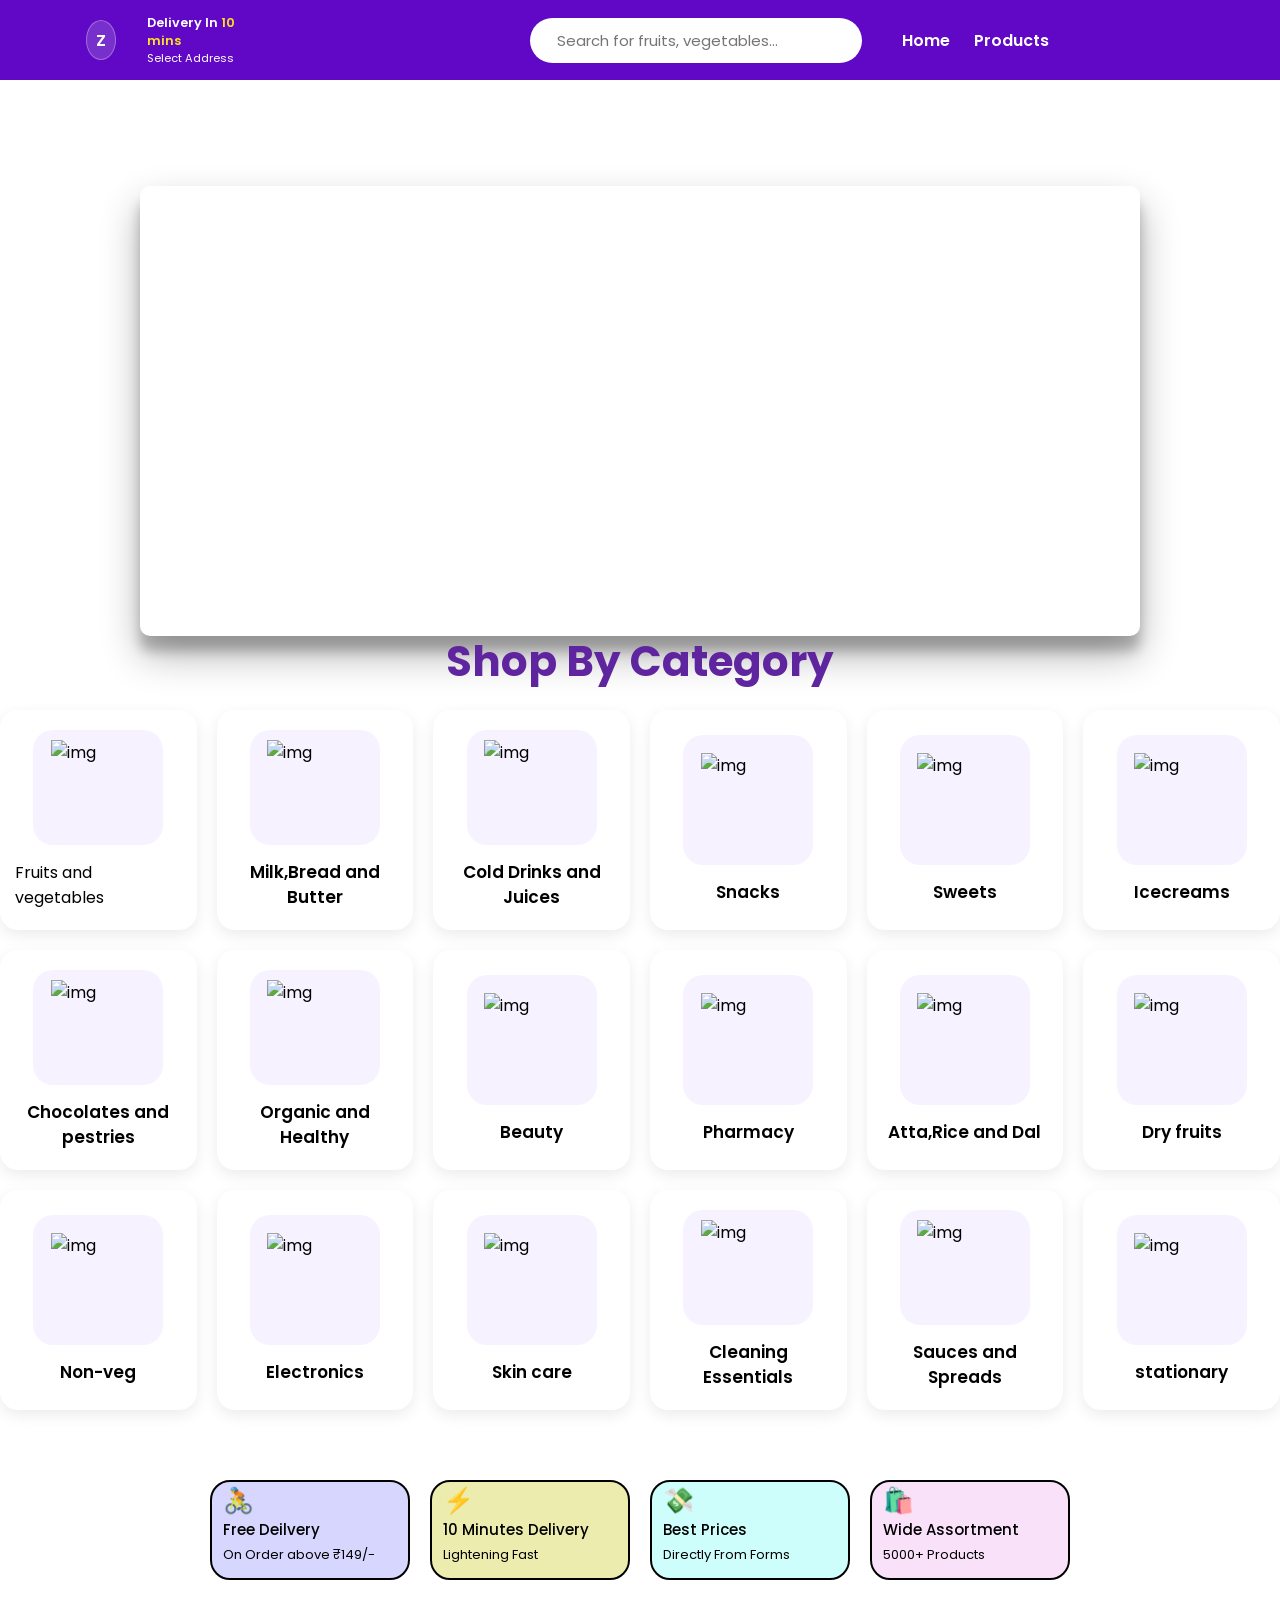
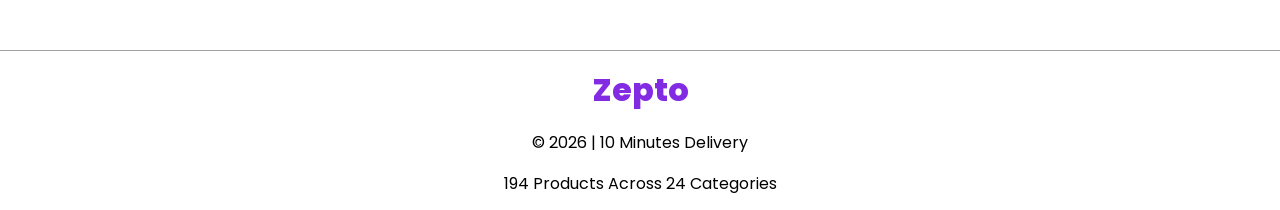
==== zepto.html @ a47827da "Add files via upload" ====
<!DOCTYPE html>
<html lang="en">
<head>
    <meta charset="UTF-8">
    <meta name="viewport" content="width=device-width, initial-scale=1.0">
    <title>zeptno 10 mins delivery</title>
    <link rel="stylesheet" href="zepto.css">
    <link rel="stylesheet" href="https://cdnjs.cloudflare.com/ajax/libs/font-awesome/7.3.0/css/all.min.css" integrity="sha512-ApSLB1Pd3/bZN8fWB/RG9YhN/7bd9Hkf3AGaE2mPfebjrxagjuBtx2GcgdqIlJkUzwylBo61r9Xa9NmgBI0swA==" crossorigin="anonymous" referrerpolicy="no-referrer" />
    <link rel="stylesheet" href="https://cdnjs.cloudflare.com/ajax/libs/font-awesome/7.3.0/css/all.min.css" integrity="sha512-ApSLB1Pd3/bZN8fWB/RG9YhN/7bd9Hkf3AGaE2mPfebjrxagjuBtx2GcgdqIlJkUzwylBo61r9Xa9NmgBI0swA==" crossorigin="anonymous" referrerpolicy="no-referrer" />
    <link rel="shortcut icon" href="assests/zepto-favicon.webp">
    
<body>
    <nav>
        <section id="nav1">
         <aside id="logo-address">
                <div id="logo">Z
                </div>
                <div id="address">
                    <p id="delivery">Delivery In <span>10 mins</span></p>
                   <p id="location"><i class="fa-solid fa-location-dot"></i>Select Address
                   </p>
                
                </div>
                <aside id="logo-address">
</aside>

<!-- Search Box Start -->
<div class="search-box">
    <i class="fa-solid fa-magnifying-glass"></i>
    <input type="text" placeholder="Search for fruits, vegetables...">
</div>
<!-- Search Box End -->

            </aside>
            <aside id="links">
                <a href=""class="home">Home</a>
               <a href="" class="products">Products</a>
            </aside>
            <aside id="profilecart">
                <i class="fa-regular fa-user"></i>
                <i class="fa-solid fa-cart-shopping"></i>
            </aside>
            
    
    </nav>
    <!-- header part -->
    <header>
            <div id="container">
                <img src="assests\WhatsApp Image 2026-07-23 at 10.23.37 AM.jpeg" alt="">
                <img src="assests\WhatsApp Image 2026-07-23 at 10.23.40 AM.jpeg" alt="">
                <img src="assests\banner-8-by-400-large-1636084132483.jpg" alt="">
            </div>
            
           </header>
           <!-- category -->
            <section id="category">
               <aside id="category-name">
                  <h2>Shop By Category</h2>
                   </aside>
                <aside class="category-items">
                <div class="category-card" >
                    <div class="category-image">
                        <img src="https://encrypted-tbn0.gstatic.com/images?q=tbn:ANd9GcRaBjRNvzEA-0m7MNLhMUA4KYipJOEaiqFU1gCu3GQVGw&s=10" alt="img">
                    </div>
                    <p class="category-conten">Fruits and vegetables</p>
                </div>
        
                <div class="category-card" >
                    <div class="category-image">
                        <img src="https://encrypted-tbn0.gstatic.com/images?q=tbn:ANd9GcTGIKXKNWKQHD5c03LGKSPQalxmuns7cbPYdeon-Mvehg&s=10" alt="img">
                    </div>
                    <p class="category-content">Milk,Bread and Butter</p>
                </div>
     
           
                <div class="category-card" >
                    <div class="category-image">
                        <img src="https://encrypted-tbn0.gstatic.com/images?q=tbn:ANd9GcTnjpg8Eo8HKx_n8KH1d5m4VbKWFYP9nn58OPmSjDdiCA&s=10" alt="img">
                    </div>
                    <p class="category-content">Cold Drinks and Juices</p>
                </div>
            
           
                <div class="category-card" >
                    <div class="category-image">
                        <img src="https://encrypted-tbn0.gstatic.com/images?q=tbn:ANd9GcR2hIK7icGPnXuw4VhHMwJjjSckXBzxmiDcuAui5nWv4Q&s=10" alt="img">
                    </div>
                    <p class="category-content">Snacks</p>
                </div>
         
           
                <div class="category-card" >
                    <div class="category-image">
                        <img src="https://encrypted-tbn0.gstatic.com/images?q=tbn:ANd9GcQZrC0yHirGoZyikG2cZ_jtjO7iFEiEdtKIbe2U_sDX9w&s=10" alt="img">
                    </div>
                    <p class="category-content">Sweets</p>
                </div>
         
            
                <div class="category-card" >
                    <div class="category-image">
                        <img src="https://encrypted-tbn0.gstatic.com/images?q=tbn:ANd9GcTx354Fhn268cJtbGzbVMuyAUXrMesDyrOOWR_AD90QNw&s=10" alt="img">
                    </div>
                    <p class="category-content">Icecreams</p>
                </div>
        
            
                <div class="category-card" >
                    <div class="category-image">
                        <img src="https://encrypted-tbn0.gstatic.com/images?q=tbn:ANd9GcTGDdrhmGPKCA8AU2_UesYbz5cuQ5T7Nv5dcLkFuUO7HA&s=10" alt="img">
                    </div>
                    <p class="category-content">Chocolates and pestries</p>

                </div>
                <div class="category-card" >
                    <div class="category-image">
                        <img src="https://encrypted-tbn0.gstatic.com/images?q=tbn:ANd9GcSOw7CxGbgYyMqAJSS_i5SuQBRQLGcGn1yPNKUineajDA&s=10" alt="img">
                    </div>
                    <p class="category-content">Organic and Healthy</p>
                </div>
          
            
                <div class="category-card" >
                    <div class="category-image">
                        <img src="https://encrypted-tbn0.gstatic.com/images?q=tbn:ANd9GcTKyBewDPsd-ppDF8x6tnx1NUbkv5r07DUE1XvX47wnUw&s=10" alt="img">
                    </div>
                    <p class="category-content">Beauty</p>
                </div>
           
            
                <div class="category-card" >
                    <div class="category-image">
                        <img src="https://encrypted-tbn0.gstatic.com/images?q=tbn:ANd9GcQ_MLFOj1MT7ZR1ZsSPb9V1UW2-lyKxkC_ORXvlDstP6A&s=10" alt="img">
                    </div>
                    <p class="category-content">Pharmacy</p>
                </div>
           
           
                <div class="category-card" >
                    <div class="category-image">
                        <img src="https://encrypted-tbn0.gstatic.com/images?q=tbn:ANd9GcQPJ-PduWqN6WcmtcDIs5WzMbyJ0G1IqLWG6X3YrX_8ug&s=10" alt="img">
                    </div>
                    <p class="category-content">Atta,Rice and Dal</p>
                </div>
          
                <div class="category-card" >
                    <div class="category-image">
                        <img src="https://encrypted-tbn0.gstatic.com/images?q=tbn:ANd9GcTXApRm1MFa0V0NTr8JC91x14f_ArKrft17Sysw0Ls_Xg&s=10" alt="img">
                    </div>
                    <p class="category-content">Dry fruits</p>
                </div>
                     <div class="category-card" >
                    <div class="category-image">
                        <img src="https://encrypted-tbn0.gstatic.com/images?q=tbn:ANd9GcQ9pI6ePZu9VMCUSRYBKfRg31Xbth2nyxjkhujEneBW4A&s=10" alt="img">
                    </div>
                    <p class="category-content">Non-veg</p>
                </div>

                <div class="category-card" >
                    <div class="category-image">
                        <img src="https://encrypted-tbn0.gstatic.com/images?q=tbn:ANd9GcQEM8rJUpCRLTSkjhxSbwofe0_FEYpu5oUDU48HzqMelg&s=10" alt="img">
                    </div>
                    <p class="category-content">Electronics</p>
                </div>
                <div class="category-card" >
                    <div class="category-image">
                        <img src="https://encrypted-tbn0.gstatic.com/images?q=tbn:ANd9GcQCq2YsIVTr-OueDoI5KeeXsNlTpPKCr-nt4ljfGC2Cng&s=10" alt="img">
                    </div>
                    <p class="category-content">Skin care</p>
                </div>
                 <div class="category-card" >
                    <div class="category-image">
                        <img src="https://encrypted-tbn0.gstatic.com/images?q=tbn:ANd9GcQJgqRXtJXbYOVMBn2PnN97mreV6yXfDlFshI9IJFi8Iw&s=10" alt="img">
                    </div>
                    <p class="category-content">Cleaning Essentials</p>
                </div>
                <div class="category-card" >
                    <div class="category-image">
                        <img src="https://encrypted-tbn0.gstatic.com/images?q=tbn:ANd9GcRLErGfvCSRPGm2EWe7FSG9MwXATcJFxQcRry7woQxhPg&s=10" alt="img">
                    </div>
                    <p class="category-content">Sauces and Spreads</p>
                </div>
                <div class="category-card" >
                    <div class="category-image">
                        <img src="https://encrypted-tbn0.gstatic.com/images?q=tbn:ANd9GcTqg4yHZFaxFjz-wbxbMYAa-OP4xf4f-kKjUo-TymCNsCcGBUM15Ziju4ec&s=10" alt="img">
                    </div>
                    <p class="category-content">stationary</p>
                </div>
            </aside>
            </section>
            
<!-- highlights -->
    <section id="highlights">
        <div class="highlight-container one">
            <p class="highlight-icon">🚴</p>
            <p class="highlight-title">Free Deilvery</p>
            <p class="highlight-discription">On Order above ₹149/-</p>
        </div>
         <div class="highlight-container two">
            <p class="highlight-icon">⚡</p>
            <p class="highlight-title">10 Minutes Delivery</p>
            <p class="highlight-discription">Lightening Fast</p>
        </div>
         <div class="highlight-container three">
            <p class="highlight-icon">💸</p>
            <p class="highlight-title">Best Prices</p>
            <p class="highlight-discription">Directly From Forms</p>
        </div>
         <div class="highlight-container four">
            <p class="highlight-icon">🛍️</p>
            <p class="highlight-title">Wide Assortment</p>
            <p class="highlight-discription">5000+ Products</p>
        </div>
    </section>
    <footer>
       <h2>Zepto</h2>
       <p>&copy; 2026 | 10 Minutes Delivery</p>
       <p> 194 Products Across 24 Categories</p>
    </footer>
</body>
</html>
---- zepto.css ----
@import url("https://fonts.googleapis.com/css2?family=Poppins:ital,wght@0,100;0,200;0,300;0,400;0,500;0,600;0,700;0,800;0,900;1,100;1,200;1,300;1,400;1,500;1,600;1,700;1,800;1,900&display=swap");

* {
  margin: 0;
  box-sizing: border-box;
  font-family: "Poppins", sans-serif;
}
/* body{
  background-color: rgb(88, 24, 147);
} */

/* ! NAVBAR */
nav {
  /* padding: 0rem 5rem; */
  height: 5rem;
  width: 100%;
  background-color: rgb(96, 8, 198);
  display: flex;
  flex-direction: column;
  justify-content: center;
  margin: 0 auto;
  position: sticky;
  top: 0;
  z-index: 100
}

#nav1{
    display:flex;
    align-items:center;
    justify-content:space-between;
    gap:20px;
    padding:0 30px;
    width:100%;
}

#logo-address{
    display:flex;
    align-items:center;
    gap:15px;
    flex:0 0 240px;
}

#logo {
  border: 1px solid rgba(255, 255, 255, 0.293);
  height: 2.5rem;
  width: 2.5rem;
  display: flex;
  justify-content: center;
  align-items: center;
  color: #fff;
  font-weight: 600;
  font-size: 1rem;
  border-radius: 50%;
  background-color: rgba(226, 228, 235, 0.186);
  margin: 0px 1rem;
}
#address > p:first-child {
  color: #fff;
  font-size: 0.8rem;
  font-weight: 600;
}

#address > p:first-child > span {
  color: rgb(255, 223, 32);
}
#location {
  color: #fff;
  font-size: 0.7rem;
  font-weight: 400;
  cursor: pointer;
}
#links {
  flex-basis: 33.3%;
  display: flex;
  justify-content: center;
  align-items: center;
  gap: 1.5rem;
}

#links > a {
  color: #fff;
  text-decoration: none;
  font-weight: 600;
}
.active {
  color: rgb(255, 223, 32);
}
/* Search Box */

.search-box{
    flex: 1;
    width: 610px;
    height: 45px;
    background: white;
    border-radius: 30px;
    display: flex;
    align-items: center;
    padding: 0 10px;
    margin: 0 20px;
}

.search-box i{
    color: gray;
    font-size: 16px;
}

.search-box input{
    flex: 1;
    border: none;
    outline: none;
    font-size: 15px;
    margin-left:15px;
    background: transparent;
}

#profilecart {
  flex-basis: 33.3%;
  display: flex;
  color: #fff;
  font-size: 1.2rem;
  justify-content: flex-end;
  align-items: center;
  gap: 1.1rem;
  
  
}
#profile {
  flex-basis: 33.3%;
  display: flex;
  color: #fff;
  font-size: 1.2rem;
  justify-content: flex-end;
  align-items: center;
  gap: 1.1rem;
  
}
/* ! HEADER */
header {
  height: 550px;
  display: flex;
  justify-content: center;
  align-items: center;
  margin: 0 auto;
  width:80%;
}

#container {
  height: 400px;
  width: 800px;
  border-radius: 10px;
  box-shadow: rgba(0, 0, 0, 0.3) 0px 19px 38px, rgba(0, 0, 0, 0.22) 0px 15px 12px;
  display: flex;
  overflow: hidden;
  margin-top: 7rem;
}

#container > img {
  min-height: 100%;
  min-width: 100%;
  animation: slider 5s 100ms ease infinite alternate;
}

@keyframes slider {
  0% {
    transform: translateX(0);
  }
  16.5% {
    transform: translateX(0);
  }
  33% {
    transform: translateX(-100%);
  }
  49.5% {
    transform: translateX(-100%);
  }
  66% {
    transform: translateX(-200%);
  }
  100% {
    transform: translateX(-200%);
  }
}

category
/* /* #category{
  /* border:2px solid black; */
  width:90%;
  margin: 3rem auto; */
*/
/* } */
#category{

    background:linear-gradient(to bottom,#ffffff,#faf7ff);

    padding:50px;

    border-radius:25px;

}

#category-name{
  /* border:2px solid black; */
  height:5rem;
  color: white;
}
/* #category-name>h2{
  color:black;
  font-size: 2rem;
  font-weight: 600;
  padding-top: 0.5rem;
  display: flex;
  justify-content: center;
} */

#category-name h2{
    font-size:42px;
    color:#5f259f;
    margin-bottom:30px;
     display: flex;
  justify-content: center;

}
.category-items{
  /* border: 2px solid red; */
  display:grid;
  grid-template-columns: repeat(6,1fr);
  gap:20px;
}
.category-card{
    background:#fff;
    border-radius:18px;
    padding:20px 15px;
    height:220px;
    display:flex;
    flex-direction:column;
    justify-content:center;
    align-items:center;
    box-shadow:0 5px 15px rgba(0,0,0,.08);
    transition:.3s;
    cursor:pointer;
}
.category-card:hover{
    transform:translateY(-8px);
    box-shadow:0 15px 30px rgba(0,0,0,.15);
}
/* .category-card:hover{
  transform:translateY(-7px);
  box-shadow: rgba(192, 113, 113, 0.16) 0px 10px 36px 0px, rgba(0, 0, 0, 0.06) 0px 0px 0px 1px;
  box-shadow: rgba(50, 50, 93, 0.25) 0px 50px 100px -20px, rgba(0, 0, 0, 0.3) 0px 30px 60px -30px; */

/* } */
.category-image{
    width:130px;
    height:130px;
    background:#f7f2ff;
    border-radius:20px;
    display:flex;
    justify-content:center;
    align-items:center;
    margin-bottom:15px;
}
/* .category-image>img{
  height:100%;
  width:100%;
  overflow: hidden;
  
} */

.category-image>img{
    width:95px;
    height:95px;
    object-fit:contain;
}
/* .category-content{
  text-align: center;
  font-size: 15px;
  font-weight: 600;
} */
.category-content{
    text-align:center;
    font-size:17px;
    font-weight:600;
    line-height:25px;
}

/* highlights */
#highlights{
  /* border: 2px solid red; */
  height: 15rem;
  display: flex;
  justify-content: center;
  align-items: center;
  gap:20px;
}
.highlight-container{
  border: 2px solid black;
  height: 100px;
  width:200px;
  display: flex;
  flex-direction: column;
  /* justify-content: center;
  align-items: center; */
  border-radius: 20px;
  gap: 4px;
  padding-left: 0.7rem;
}
.highlight-icon{
  height: 2rem;
  font-size: 25px;
}
.highlight-title{
 font-weight: 500;
font-size: 15px;
}
.highlight-discription{
  font-size: 13px;
}
.one{
 background-color:rgb(214, 214, 255);
}
.two{
  background-color: rgb(236, 236, 174);
}
.three{
  background-color: rgb(206, 254, 252);
}
.four{
  background-color: rgb(250, 225, 250);
}
footer{
  border-top: 1px solid rgb(162, 162, 162);
  height: 10rem;
  width:100%;
  display: flex;
  flex-direction: column;
  justify-content: center;
  align-items: center;
  gap:1rem;
}
footer>h2{
  color:rgb(131, 43, 226);
  font-size:2rem;
  font-weight: 800;
}

footer > p{
  font-weight: 400;
}
/* ========== Mobile ≤480px ========== */
@media screen and (max-width:480px){

    #nav1{
        flex-direction:column;
        align-items:center;
        gap:15px;
        padding:10px;
    }

    #logo-address{
        flex:none;
        width:100%;
        justify-content:center;
    }

    .search-box{
        width:100%;
        max-width:100%;
        margin:0;
    }

    .search-box input{
        width:100%;
        min-width:0;
    }

    #links{
        flex-basis:auto;
        width:100%;
        justify-content:center;
        flex-wrap:wrap;
        gap:15px;
    }

    #profilecart,
    #profile{
        flex-basis:auto;
        width:100%;
        justify-content:center;
        gap:20px;
    }

    /* Header / Slider */
    header{
        width:92%;
        height:220px;
    }
    #container{
        width:100%;
        height:180px;
        margin-top:1rem;
        border-radius:8px;
    }

    /* Category */
    #category{
        padding:20px 12px;
        border-radius:15px;
    }
    #category-name{
        height:auto;
        margin-bottom:10px;
    }
    #category-name h2{
        font-size:24px;
        margin-bottom:15px;
    }
    .category-items{
        grid-template-columns:repeat(2,1fr);
        gap:12px;
    }
    .category-card{
        height:150px;
        padding:12px 8px;
    }
    .category-image{
        width:80px;
        height:80px;
        margin-bottom:10px;
    }
    .category-image>img{
        width:55px;
        height:55px;
    }
    .category-content{
        font-size:12px;
        line-height:16px;
    }

    /* Highlights */
    #highlights{
        height:auto;
        flex-wrap:wrap;
        gap:12px;
        padding:15px 0;
    }
    .highlight-container{
        width:100%;
        height:auto;
        padding:12px;
    }

    /* Footer */
    footer{
        height:auto;
        padding:2rem 1rem;
        text-align:center;
    }
    footer>h2{
        font-size:1.5rem;
    }
    footer>p{
        font-size:13px;
    }
}

/* ========== Tablet 481px - 768px ========== */
@media screen and (min-width:481px) and (max-width:768px){

    #nav1{
        flex-wrap:wrap;
        justify-content:center;
        gap:15px;
    }

    #logo-address{
        flex:none;
    }

    .search-box{
        width:100%;
        order:3;
        margin:0;
    }

    #links{
        flex-basis:auto;
    }

    #profilecart,
    #profile{
        flex-basis:auto;
    }

    header{
        width:90%;
        height:320px;
    }
    #container{
        width:100%;
        height:260px;
        margin-top:2rem;
    }

    #category{
        padding:30px 20px;
    }
    #category-name h2{
        font-size:32px;
    }
    .category-items{
        grid-template-columns:repeat(3,1fr);
        gap:15px;
    }
    .category-card{
        height:190px;
    }
    .category-image{
        width:100px;
        height:100px;
    }
    .category-image>img{
        width:70px;
        height:70px;
    }
    .category-content{
        font-size:14px;
    }

    #highlights{
        flex-wrap:wrap;
        height:auto;
        gap:15px;
        padding:15px 0;
    }
    .highlight-container{
        width:45%;
        height:90px;
    }
}

/* ========== Small Laptop 769px - 1024px ========== */
@media screen and (min-width:769px) and (max-width:1024px){

    #nav1{
        padding:0 20px;
    }

    .search-box{
        width:350px;
    }

    header{
        width:88%;
        height:400px;
    }
    #container{
        width:95%;
        height:320px;
    }

    .category-items{
        grid-template-columns:repeat(4,1fr);
    }

    #highlights{
        gap:15px;
    }
    .highlight-container{
        width:170px;
    }
}

/* ========== Desktop 1025px - 1440px ========== */
@media screen and (min-width:1025px) and (max-width:1440px){

    nav{
        padding:0 40px;
    }

    #nav1{
        max-width:1400px;
        margin:auto;
    }

    .search-box{
        width:600px;
    }

    header{
        width:90%;
    }
    #container{
        width:1000px;
        height:450px;
    }

    .category-items{
        grid-template-columns:repeat(6,1fr);
    }

    #highlights{
        width:90%;
        margin:auto;
    }

    footer{
        width:100%;
    }
}
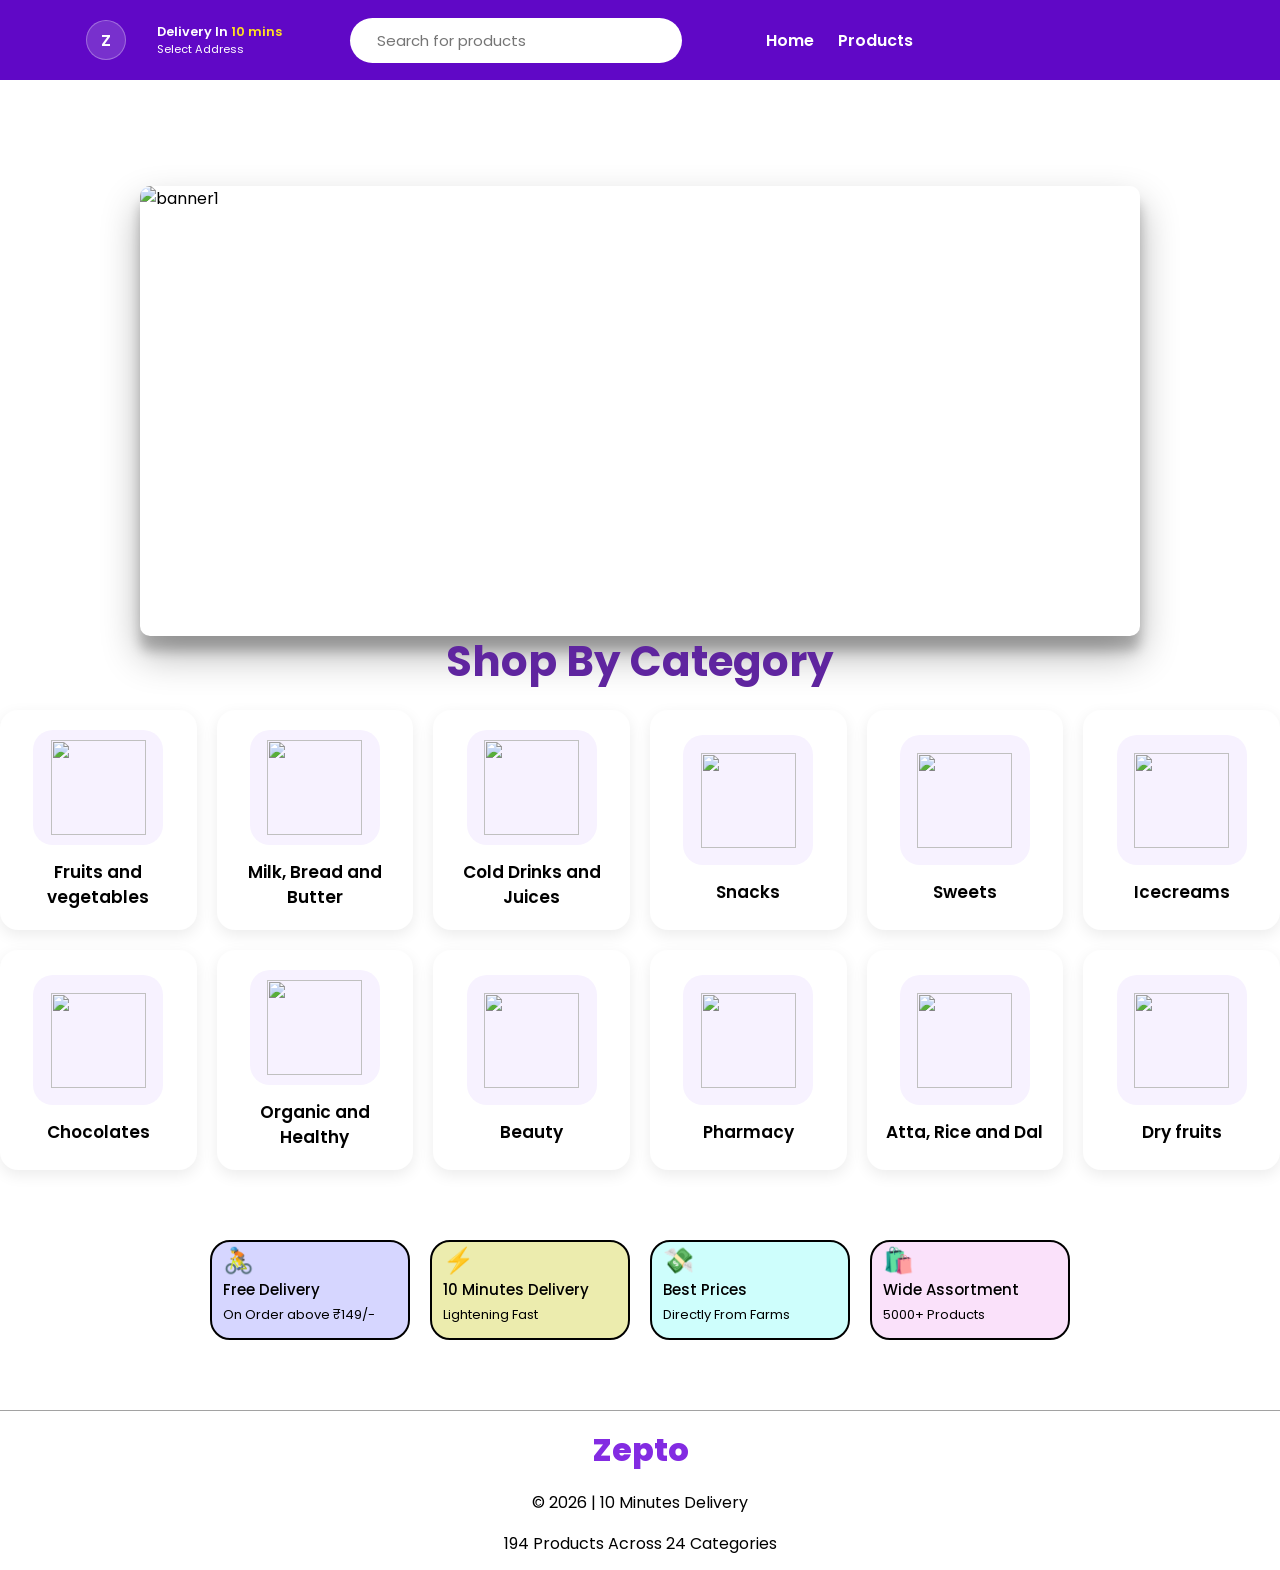
==== commit 8516d257: "Update zepto.html" ====
--- a/zepto.html
+++ b/zepto.html
@@ -3,222 +3,78 @@
 <head>
     <meta charset="UTF-8">
     <meta name="viewport" content="width=device-width, initial-scale=1.0">
-    <title>zeptno 10 mins delivery</title>
+    <title>Zepto 10 mins delivery</title>
     <link rel="stylesheet" href="zepto.css">
-    <link rel="stylesheet" href="https://cdnjs.cloudflare.com/ajax/libs/font-awesome/7.3.0/css/all.min.css" integrity="sha512-ApSLB1Pd3/bZN8fWB/RG9YhN/7bd9Hkf3AGaE2mPfebjrxagjuBtx2GcgdqIlJkUzwylBo61r9Xa9NmgBI0swA==" crossorigin="anonymous" referrerpolicy="no-referrer" />
-    <link rel="stylesheet" href="https://cdnjs.cloudflare.com/ajax/libs/font-awesome/7.3.0/css/all.min.css" integrity="sha512-ApSLB1Pd3/bZN8fWB/RG9YhN/7bd9Hkf3AGaE2mPfebjrxagjuBtx2GcgdqIlJkUzwylBo61r9Xa9NmgBI0swA==" crossorigin="anonymous" referrerpolicy="no-referrer" />
-    <link rel="shortcut icon" href="assests/zepto-favicon.webp">
-    
+    <link rel="stylesheet" href="https://cdnjs.cloudflare.com/ajax/libs/font-awesome/7.3.0/css/all.min.css" />
+    <link rel="shortcut icon" href="assets/zepto-favicon.webp">
+</head>
 <body>
     <nav>
         <section id="nav1">
-         <aside id="logo-address">
-                <div id="logo">Z
-                </div>
+            <aside id="logo-address">
+                <div id="logo">Z</div>
                 <div id="address">
                     <p id="delivery">Delivery In <span>10 mins</span></p>
-                   <p id="location"><i class="fa-solid fa-location-dot"></i>Select Address
-                   </p>
-                
+                    <p id="location"><i class="fa-solid fa-location-dot"></i> Select Address</p>
                 </div>
-                <aside id="logo-address">
-</aside>
+            </aside>
 
-<!-- Search Box Start -->
-<div class="search-box">
-    <i class="fa-solid fa-magnifying-glass"></i>
-    <input type="text" placeholder="Search for fruits, vegetables...">
-</div>
-<!-- Search Box End -->
+            <div class="search-box">
+                <i class="fa-solid fa-magnifying-glass"></i>
+                <input type="text" placeholder="Search for products">
+            </div>
 
+            <aside id="links">
+                <a href="" class="home">Home</a>
+                <a href="" class="products">Products</a>
             </aside>
-            <aside id="links">
-                <a href=""class="home">Home</a>
-               <a href="" class="products">Products</a>
-            </aside>
+
             <aside id="profilecart">
                 <i class="fa-regular fa-user"></i>
                 <i class="fa-solid fa-cart-shopping"></i>
             </aside>
-            
-    
+        </section>
     </nav>
-    <!-- header part -->
+
     <header>
-            <div id="container">
-                <img src="assests\WhatsApp Image 2026-07-23 at 10.23.37 AM.jpeg" alt="">
-                <img src="assests\WhatsApp Image 2026-07-23 at 10.23.40 AM.jpeg" alt="">
-                <img src="assests\banner-8-by-400-large-1636084132483.jpg" alt="">
-            </div>
-            
-           </header>
-           <!-- category -->
-            <section id="category">
-               <aside id="category-name">
-                  <h2>Shop By Category</h2>
-                   </aside>
-                <aside class="category-items">
-                <div class="category-card" >
-                    <div class="category-image">
-                        <img src="https://encrypted-tbn0.gstatic.com/images?q=tbn:ANd9GcRaBjRNvzEA-0m7MNLhMUA4KYipJOEaiqFU1gCu3GQVGw&s=10" alt="img">
-                    </div>
-                    <p class="category-conten">Fruits and vegetables</p>
-                </div>
-        
-                <div class="category-card" >
-                    <div class="category-image">
-                        <img src="https://encrypted-tbn0.gstatic.com/images?q=tbn:ANd9GcTGIKXKNWKQHD5c03LGKSPQalxmuns7cbPYdeon-Mvehg&s=10" alt="img">
-                    </div>
-                    <p class="category-content">Milk,Bread and Butter</p>
-                </div>
-     
-           
-                <div class="category-card" >
-                    <div class="category-image">
-                        <img src="https://encrypted-tbn0.gstatic.com/images?q=tbn:ANd9GcTnjpg8Eo8HKx_n8KH1d5m4VbKWFYP9nn58OPmSjDdiCA&s=10" alt="img">
-                    </div>
-                    <p class="category-content">Cold Drinks and Juices</p>
-                </div>
-            
-           
-                <div class="category-card" >
-                    <div class="category-image">
-                        <img src="https://encrypted-tbn0.gstatic.com/images?q=tbn:ANd9GcR2hIK7icGPnXuw4VhHMwJjjSckXBzxmiDcuAui5nWv4Q&s=10" alt="img">
-                    </div>
-                    <p class="category-content">Snacks</p>
-                </div>
-         
-           
-                <div class="category-card" >
-                    <div class="category-image">
-                        <img src="https://encrypted-tbn0.gstatic.com/images?q=tbn:ANd9GcQZrC0yHirGoZyikG2cZ_jtjO7iFEiEdtKIbe2U_sDX9w&s=10" alt="img">
-                    </div>
-                    <p class="category-content">Sweets</p>
-                </div>
-         
-            
-                <div class="category-card" >
-                    <div class="category-image">
-                        <img src="https://encrypted-tbn0.gstatic.com/images?q=tbn:ANd9GcTx354Fhn268cJtbGzbVMuyAUXrMesDyrOOWR_AD90QNw&s=10" alt="img">
-                    </div>
-                    <p class="category-content">Icecreams</p>
-                </div>
-        
-            
-                <div class="category-card" >
-                    <div class="category-image">
-                        <img src="https://encrypted-tbn0.gstatic.com/images?q=tbn:ANd9GcTGDdrhmGPKCA8AU2_UesYbz5cuQ5T7Nv5dcLkFuUO7HA&s=10" alt="img">
-                    </div>
-                    <p class="category-content">Chocolates and pestries</p>
+        <div id="container">
+            <img src="./assests/banner-8-by-400-large-1636084132483.jpg" alt="banner1">
+            <img src="./assests/WhatsApp Image 2026-07-23 at 10.23.37 AM.jpeg" alt="banner2">
+            <img src="./assests/WhatsApp Image 2026-07-23 at 10.23.40 AM.jpeg" alt="banner3">
+        </div>
+    </header>
 
-                </div>
-                <div class="category-card" >
-                    <div class="category-image">
-                        <img src="https://encrypted-tbn0.gstatic.com/images?q=tbn:ANd9GcSOw7CxGbgYyMqAJSS_i5SuQBRQLGcGn1yPNKUineajDA&s=10" alt="img">
-                    </div>
-                    <p class="category-content">Organic and Healthy</p>
-                </div>
-          
-            
-                <div class="category-card" >
-                    <div class="category-image">
-                        <img src="https://encrypted-tbn0.gstatic.com/images?q=tbn:ANd9GcTKyBewDPsd-ppDF8x6tnx1NUbkv5r07DUE1XvX47wnUw&s=10" alt="img">
-                    </div>
-                    <p class="category-content">Beauty</p>
-                </div>
-           
-            
-                <div class="category-card" >
-                    <div class="category-image">
-                        <img src="https://encrypted-tbn0.gstatic.com/images?q=tbn:ANd9GcQ_MLFOj1MT7ZR1ZsSPb9V1UW2-lyKxkC_ORXvlDstP6A&s=10" alt="img">
-                    </div>
-                    <p class="category-content">Pharmacy</p>
-                </div>
-           
-           
-                <div class="category-card" >
-                    <div class="category-image">
-                        <img src="https://encrypted-tbn0.gstatic.com/images?q=tbn:ANd9GcQPJ-PduWqN6WcmtcDIs5WzMbyJ0G1IqLWG6X3YrX_8ug&s=10" alt="img">
-                    </div>
-                    <p class="category-content">Atta,Rice and Dal</p>
-                </div>
-          
-                <div class="category-card" >
-                    <div class="category-image">
-                        <img src="https://encrypted-tbn0.gstatic.com/images?q=tbn:ANd9GcTXApRm1MFa0V0NTr8JC91x14f_ArKrft17Sysw0Ls_Xg&s=10" alt="img">
-                    </div>
-                    <p class="category-content">Dry fruits</p>
-                </div>
-                     <div class="category-card" >
-                    <div class="category-image">
-                        <img src="https://encrypted-tbn0.gstatic.com/images?q=tbn:ANd9GcQ9pI6ePZu9VMCUSRYBKfRg31Xbth2nyxjkhujEneBW4A&s=10" alt="img">
-                    </div>
-                    <p class="category-content">Non-veg</p>
-                </div>
+    <section id="category">
+        <aside id="category-name">
+            <h2>Shop By Category</h2>
+        </aside>
+        <aside class="category-items">
+            <div class="category-card"><div class="category-image"><img src="https://encrypted-tbn0.gstatic.com/images?q=tbn:ANd9GcRaBjRNvzEA-0m7MNLhMUA4KYipJOEaiqFU1gCu3GQVGw&s=10" alt=""></div><p class="category-content">Fruits and vegetables</p></div>
+            <div class="category-card"><div class="category-image"><img src="https://encrypted-tbn0.gstatic.com/images?q=tbn:ANd9GcTGIKXKNWKQHD5c03LGKSPQalxmuns7cbPYdeon-Mvehg&s=10" alt=""></div><p class="category-content">Milk, Bread and Butter</p></div>
+            <div class="category-card"><div class="category-image"><img src="https://encrypted-tbn0.gstatic.com/images?q=tbn:ANd9GcTnjpg8Eo8HKx_n8KH1d5m4VbKWFYP9nn58OPmSjDdiCA&s=10" alt=""></div><p class="category-content">Cold Drinks and Juices</p></div>
+            <div class="category-card"><div class="category-image"><img src="https://encrypted-tbn0.gstatic.com/images?q=tbn:ANd9GcR2hIK7icGPnXuw4VhHMwJjjSckXBzxmiDcuAui5nWv4Q&s=10" alt=""></div><p class="category-content">Snacks</p></div>
+            <div class="category-card"><div class="category-image"><img src="https://encrypted-tbn0.gstatic.com/images?q=tbn:ANd9GcQZrC0yHirGoZyikG2cZ_jtjO7iFEiEdtKIbe2U_sDX9w&s=10" alt=""></div><p class="category-content">Sweets</p></div>
+            <div class="category-card"><div class="category-image"><img src="https://encrypted-tbn0.gstatic.com/images?q=tbn:ANd9GcTx354Fhn268cJtbGzbVMuyAUXrMesDyrOOWR_AD90QNw&s=10" alt=""></div><p class="category-content">Icecreams</p></div>
+            <div class="category-card"><div class="category-image"><img src="https://encrypted-tbn0.gstatic.com/images?q=tbn:ANd9GcTGDdrhmGPKCA8AU2_UesYbz5cuQ5T7Nv5dcLkFuUO7HA&s=10" alt=""></div><p class="category-content">Chocolates</p></div>
+            <div class="category-card"><div class="category-image"><img src="https://encrypted-tbn0.gstatic.com/images?q=tbn:ANd9GcSOw7CxGbgYyMqAJSS_i5SuQBRQLGcGn1yPNKUineajDA&s=10" alt=""></div><p class="category-content">Organic and Healthy</p></div>
+            <div class="category-card"><div class="category-image"><img src="https://encrypted-tbn0.gstatic.com/images?q=tbn:ANd9GcTKyBewDPsd-ppDF8x6tnx1NUbkv5r07DUE1XvX47wnUw&s=10" alt=""></div><p class="category-content">Beauty</p></div>
+            <div class="category-card"><div class="category-image"><img src="https://encrypted-tbn0.gstatic.com/images?q=tbn:ANd9GcQ_MLFOj1MT7ZR1ZsSPb9V1UW2-lyKxkC_ORXvlDstP6A&s=10" alt=""></div><p class="category-content">Pharmacy</p></div>
+            <div class="category-card"><div class="category-image"><img src="https://encrypted-tbn0.gstatic.com/images?q=tbn:ANd9GcQPJ-PduWqN6WcmtcDIs5WzMbyJ0G1IqLWG6X3YrX_8ug&s=10" alt=""></div><p class="category-content">Atta, Rice and Dal</p></div>
+            <div class="category-card"><div class="category-image"><img src="https://encrypted-tbn0.gstatic.com/images?q=tbn:ANd9GcTXApRm1MFa0V0NTr8JC91x14f_ArKrft17Sysw0Ls_Xg&s=10" alt=""></div><p class="category-content">Dry fruits</p></div>
+        </aside>
+    </section>
 
-                <div class="category-card" >
-                    <div class="category-image">
-                        <img src="https://encrypted-tbn0.gstatic.com/images?q=tbn:ANd9GcQEM8rJUpCRLTSkjhxSbwofe0_FEYpu5oUDU48HzqMelg&s=10" alt="img">
-                    </div>
-                    <p class="category-content">Electronics</p>
-                </div>
-                <div class="category-card" >
-                    <div class="category-image">
-                        <img src="https://encrypted-tbn0.gstatic.com/images?q=tbn:ANd9GcQCq2YsIVTr-OueDoI5KeeXsNlTpPKCr-nt4ljfGC2Cng&s=10" alt="img">
-                    </div>
-                    <p class="category-content">Skin care</p>
-                </div>
-                 <div class="category-card" >
-                    <div class="category-image">
-                        <img src="https://encrypted-tbn0.gstatic.com/images?q=tbn:ANd9GcQJgqRXtJXbYOVMBn2PnN97mreV6yXfDlFshI9IJFi8Iw&s=10" alt="img">
-                    </div>
-                    <p class="category-content">Cleaning Essentials</p>
-                </div>
-                <div class="category-card" >
-                    <div class="category-image">
-                        <img src="https://encrypted-tbn0.gstatic.com/images?q=tbn:ANd9GcRLErGfvCSRPGm2EWe7FSG9MwXATcJFxQcRry7woQxhPg&s=10" alt="img">
-                    </div>
-                    <p class="category-content">Sauces and Spreads</p>
-                </div>
-                <div class="category-card" >
-                    <div class="category-image">
-                        <img src="https://encrypted-tbn0.gstatic.com/images?q=tbn:ANd9GcTqg4yHZFaxFjz-wbxbMYAa-OP4xf4f-kKjUo-TymCNsCcGBUM15Ziju4ec&s=10" alt="img">
-                    </div>
-                    <p class="category-content">stationary</p>
-                </div>
-            </aside>
-            </section>
-            
-<!-- highlights -->
     <section id="highlights">
-        <div class="highlight-container one">
-            <p class="highlight-icon">🚴</p>
-            <p class="highlight-title">Free Deilvery</p>
-            <p class="highlight-discription">On Order above ₹149/-</p>
-        </div>
-         <div class="highlight-container two">
-            <p class="highlight-icon">⚡</p>
-            <p class="highlight-title">10 Minutes Delivery</p>
-            <p class="highlight-discription">Lightening Fast</p>
-        </div>
-         <div class="highlight-container three">
-            <p class="highlight-icon">💸</p>
-            <p class="highlight-title">Best Prices</p>
-            <p class="highlight-discription">Directly From Forms</p>
-        </div>
-         <div class="highlight-container four">
-            <p class="highlight-icon">🛍️</p>
-            <p class="highlight-title">Wide Assortment</p>
-            <p class="highlight-discription">5000+ Products</p>
-        </div>
+        <div class="highlight-container one"><p class="highlight-icon">🚴</p><p class="highlight-title">Free Delivery</p><p class="highlight-discription">On Order above ₹149/-</p></div>
+        <div class="highlight-container two"><p class="highlight-icon">⚡</p><p class="highlight-title">10 Minutes Delivery</p><p class="highlight-discription">Lightening Fast</p></div>
+        <div class="highlight-container three"><p class="highlight-icon">💸</p><p class="highlight-title">Best Prices</p><p class="highlight-discription">Directly From Farms</p></div>
+        <div class="highlight-container four"><p class="highlight-icon">🛍️</p><p class="highlight-title">Wide Assortment</p><p class="highlight-discription">5000+ Products</p></div>
     </section>
+
     <footer>
        <h2>Zepto</h2>
        <p>&copy; 2026 | 10 Minutes Delivery</p>
-       <p> 194 Products Across 24 Categories</p>
+       <p>194 Products Across 24 Categories</p>
     </footer>
 </body>
 </html>
-          
-
-       
